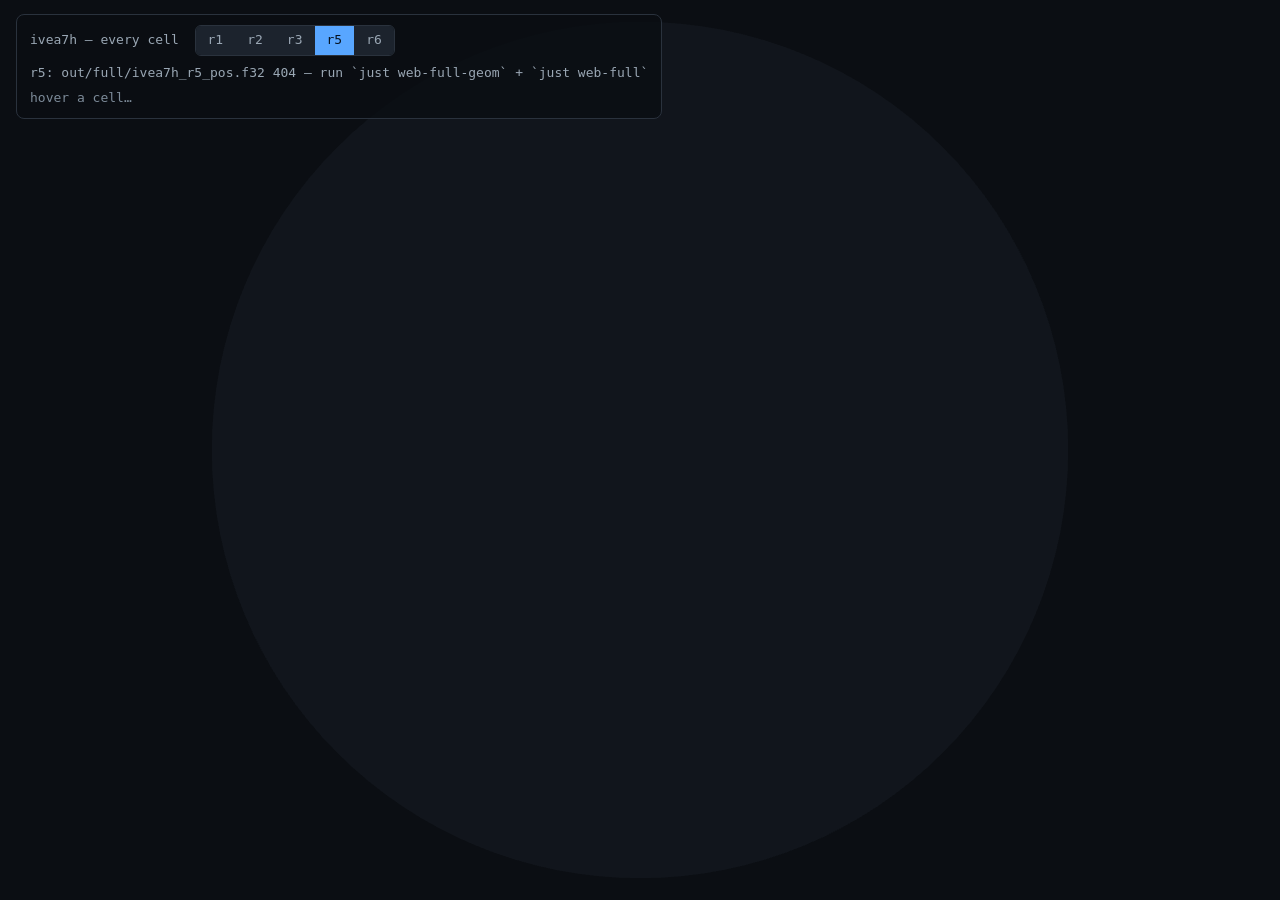
==== web/globe_full.html @ be4e83c2 "v2: internal library, one env, stats bundled into the Parquet tables Restructure around two changes:" ====
<!doctype html>
<html lang="en">
<head>
<meta charset="utf-8">
<meta name="viewport" content="width=device-width, initial-scale=1">
<title>ivea7h full globe — ajglobe</title>
<style>
  html, body { margin: 0; height: 100%; background: #0b0e13; overflow: hidden;
    font: 13px ui-monospace, Menlo, monospace; color: #9aa7b4; }
  #c { position: absolute; inset: 0; width: 100%; height: 100%; display: block; cursor: grab; }
  #c:active { cursor: grabbing; }
  #c:focus { outline: none; }
  #hud { position: absolute; top: 14px; left: 16px; z-index: 10;
    background: #0b0e13cc; border: 1px solid #2a323d; border-radius: 8px;
    padding: 10px 13px; line-height: 1.6; }
  #hud b { color: #e6edf3; }
  .seg { display: inline-flex; border: 1px solid #2a323d; border-radius: 6px; overflow: hidden; margin-right: 8px; }
  .seg button { background: #1c232d; color: #9aa7b4; border: none; padding: 4px 12px;
    cursor: pointer; font: inherit; }
  .seg button.on { background: #58a6ff; color: #06121f; }
  #status { display: block; margin-top: 7px; }
  #cell { display: block; margin-top: 4px; color: #7d8b99; }
</style>
</head>
<body>
<canvas id="c"></canvas>
<div id="hud">
  <span id="title"></span>
  <span class="seg" id="resSel" style="margin-left:8px"></span>
  <span id="status">loading…</span>
  <span id="cell">hover a cell…</span>
</div>

<script type="module">
import { Orb } from './vendor/ajglobe.min.js';
import { DNC_GREY, lut, fetchBin, sortedFinite, quantileT } from './_shared.js';

// The system + levels the full-enumeration pipeline generated (see
// gen_ivea7h_full_geom.py / build_ivea7h_full_ar.py — keep in sync with their
// SYSTEM / RES_LIST).
const SYSTEM = 'ivea7h';
const RES_LIST = [1, 2, 3, 5, 6];
const START_RES = 5;

document.getElementById('title').textContent = `${SYSTEM} — every cell`;
const resSel = document.getElementById('resSel');
for (const r of RES_LIST) {
  const b = document.createElement('button');
  b.dataset.r = r;
  b.textContent = `r${r}`;
  b.classList.toggle('on', r === START_RES);
  resSel.appendChild(b);
}

const orb = new Orb(document.getElementById('c'), { background: '#0b0e13', sphere: '#11151c' });
orb.canvas.focus();                        // arrows/WASD/QE rotate the focused globe
document.getElementById('hud').addEventListener('click', () => orb.canvas.focus());
orb.lookAt(180, 10);
window.orb = orb;                          // console / bench access

const status = document.getElementById('status');
const cellEl = document.getElementById('cell');
const cache = new Map();
let layer = null, cur = null;
let epoch = 0;                             // ignore stale async switches

// Color by the cell's quantile within the level (precomputed at load — the
// fill callback runs once per cell, up to 1.18M), matching the explorer's
// per-globe mode.
const paint = (i) => (Number.isNaN(cur.qt[i]) ? DNC_GREY : lut(cur.qt[i]));

async function show(res) {
  const e = ++epoch;
  status.textContent = `loading r${res} binaries…`;
  if (!cache.has(res)) {
    cache.set(res, Promise.all([
      fetchBin(`out/full/${SYSTEM}_r${res}_pos.f32`, Float32Array),
      fetchBin(`out/full/${SYSTEM}_r${res}_idx.u32`, Uint32Array),
      fetchBin(`out/full/${SYSTEM}_r${res}_ar.f32`, Float32Array),
    ]).then(([pos, starts, ar]) => {
      const sorted = sortedFinite(ar);
      return { pos, starts, ar, qt: quantileT(ar, sorted), arMax: sorted[sorted.length - 1] };
    }));
  }
  let d;
  try { d = await cache.get(res); }
  catch (err) {
    cache.delete(res);
    status.textContent = `r${res}: ${err.message} — run \`just web-full-geom\` + \`just web-full\``;
    return;
  }
  if (e !== epoch) return;
  cur = d;
  const t0 = performance.now();
  if (layer) layer.remove();
  layer = orb.polygons({ lnglat: d.pos, starts: d.starts, fill: paint });
  const nCells = d.starts.length - 1;
  status.innerHTML =
    `<b>${nCells.toLocaleString()}</b> cells · <b>${(d.pos.length / 2).toLocaleString()}</b> verts · `
    + `max AR <b>${d.arMax.toFixed(3)}</b> · built <b>${Math.round(performance.now() - t0)} ms</b> · drag to rotate`;
}

// Hover: GPU pick -> highlight tint + index/AR readout.
orb.on('hover', (e) => {
  orb.highlight(e.index ?? -1, layer);
  cellEl.textContent = (e.index == null || !cur) ? 'hover a cell…'
    : `cell #${e.index.toLocaleString()} · AR ${Number.isFinite(cur.ar[e.index]) ? cur.ar[e.index].toFixed(4) : 'DNC'}`;
});

resSel.addEventListener('click', (e) => {
  const b = e.target.closest('button'); if (!b) return;
  resSel.querySelectorAll('button').forEach((x) => x.classList.toggle('on', x === b));
  show(+b.dataset.r);
});

show(START_RES);
</script>
</body>
</html>
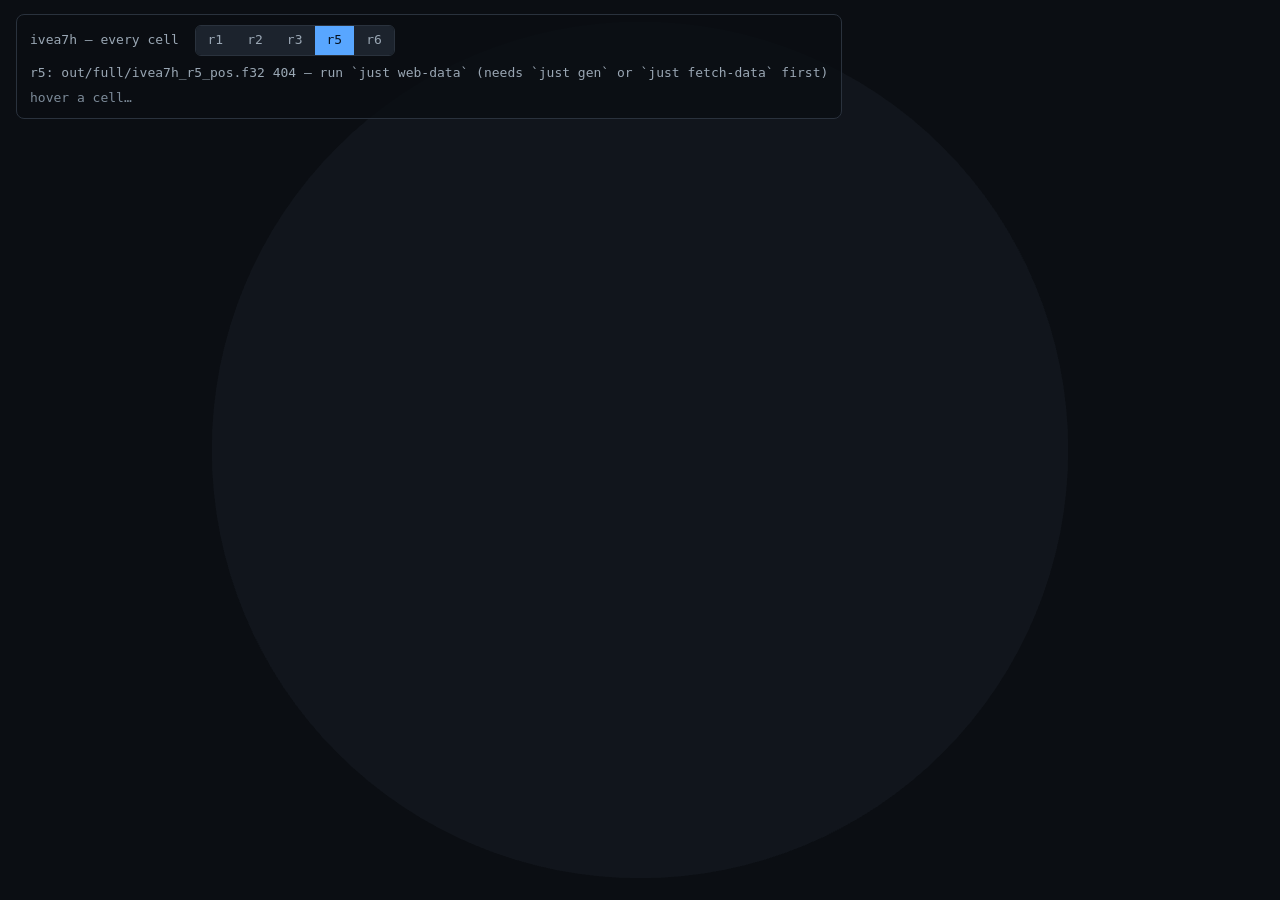
==== commit e9e40dab: "Fold the full-globe experiment into the tables (config.FULL_RES) The separate two-pass pipeline (DGG" ====
--- a/web/globe_full.html
+++ b/web/globe_full.html
@@ -36,8 +36,8 @@
 import { DNC_GREY, lut, fetchBin, sortedFinite, quantileT } from './_shared.js';
 
 // The system + levels the full-enumeration pipeline generated (see
-// gen_ivea7h_full_geom.py / build_ivea7h_full_ar.py — keep in sync with their
-// SYSTEM / RES_LIST).
+// dggs_compare.config.FULL_RES — keep RES_LIST in sync with that entry (the
+// tables enumerate those resolutions exhaustively; webdata emits the binaries).
 const SYSTEM = 'ivea7h';
 const RES_LIST = [1, 2, 3, 5, 6];
 const START_RES = 5;
@@ -86,7 +86,7 @@
   try { d = await cache.get(res); }
   catch (err) {
     cache.delete(res);
-    status.textContent = `r${res}: ${err.message} — run \`just web-full-geom\` + \`just web-full\``;
+    status.textContent = `r${res}: ${err.message} — run \`just web-data\` (needs \`just gen\` or \`just fetch-data\` first)`;
     return;
   }
   if (e !== epoch) return;
